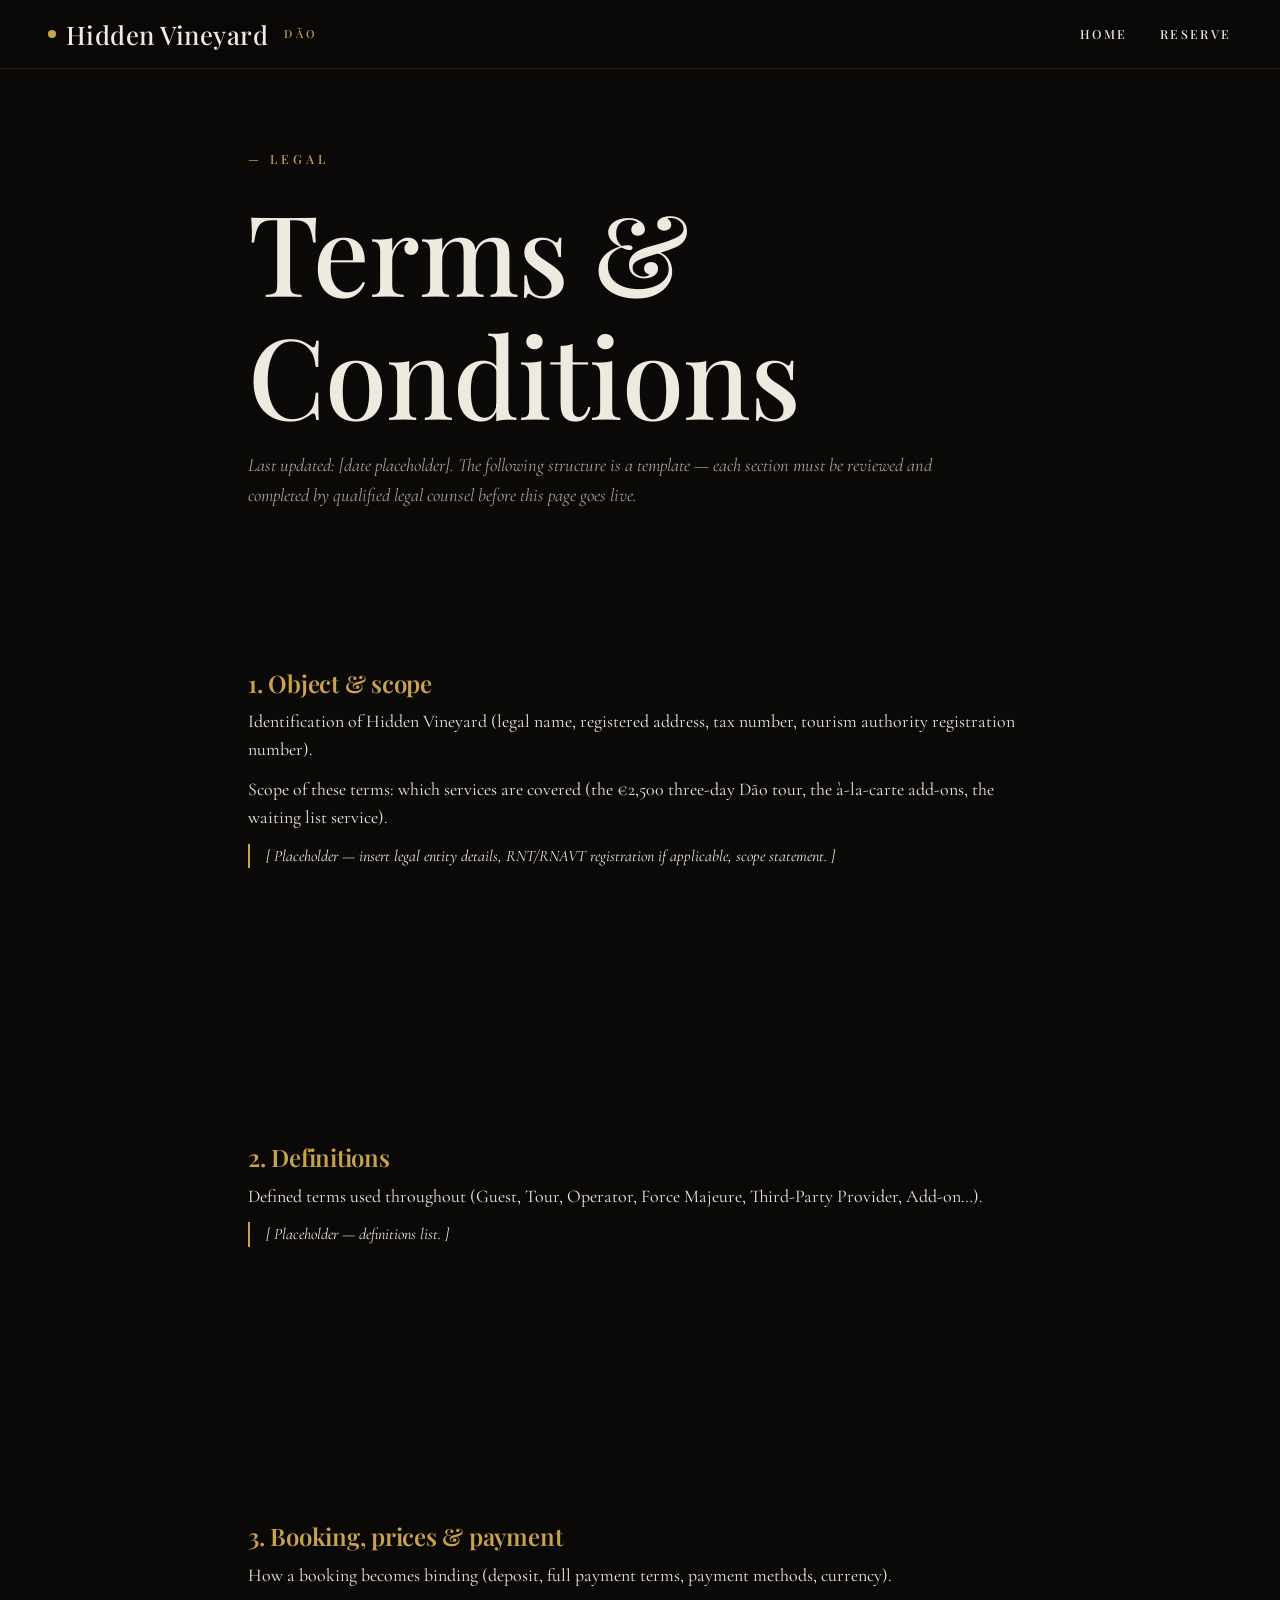
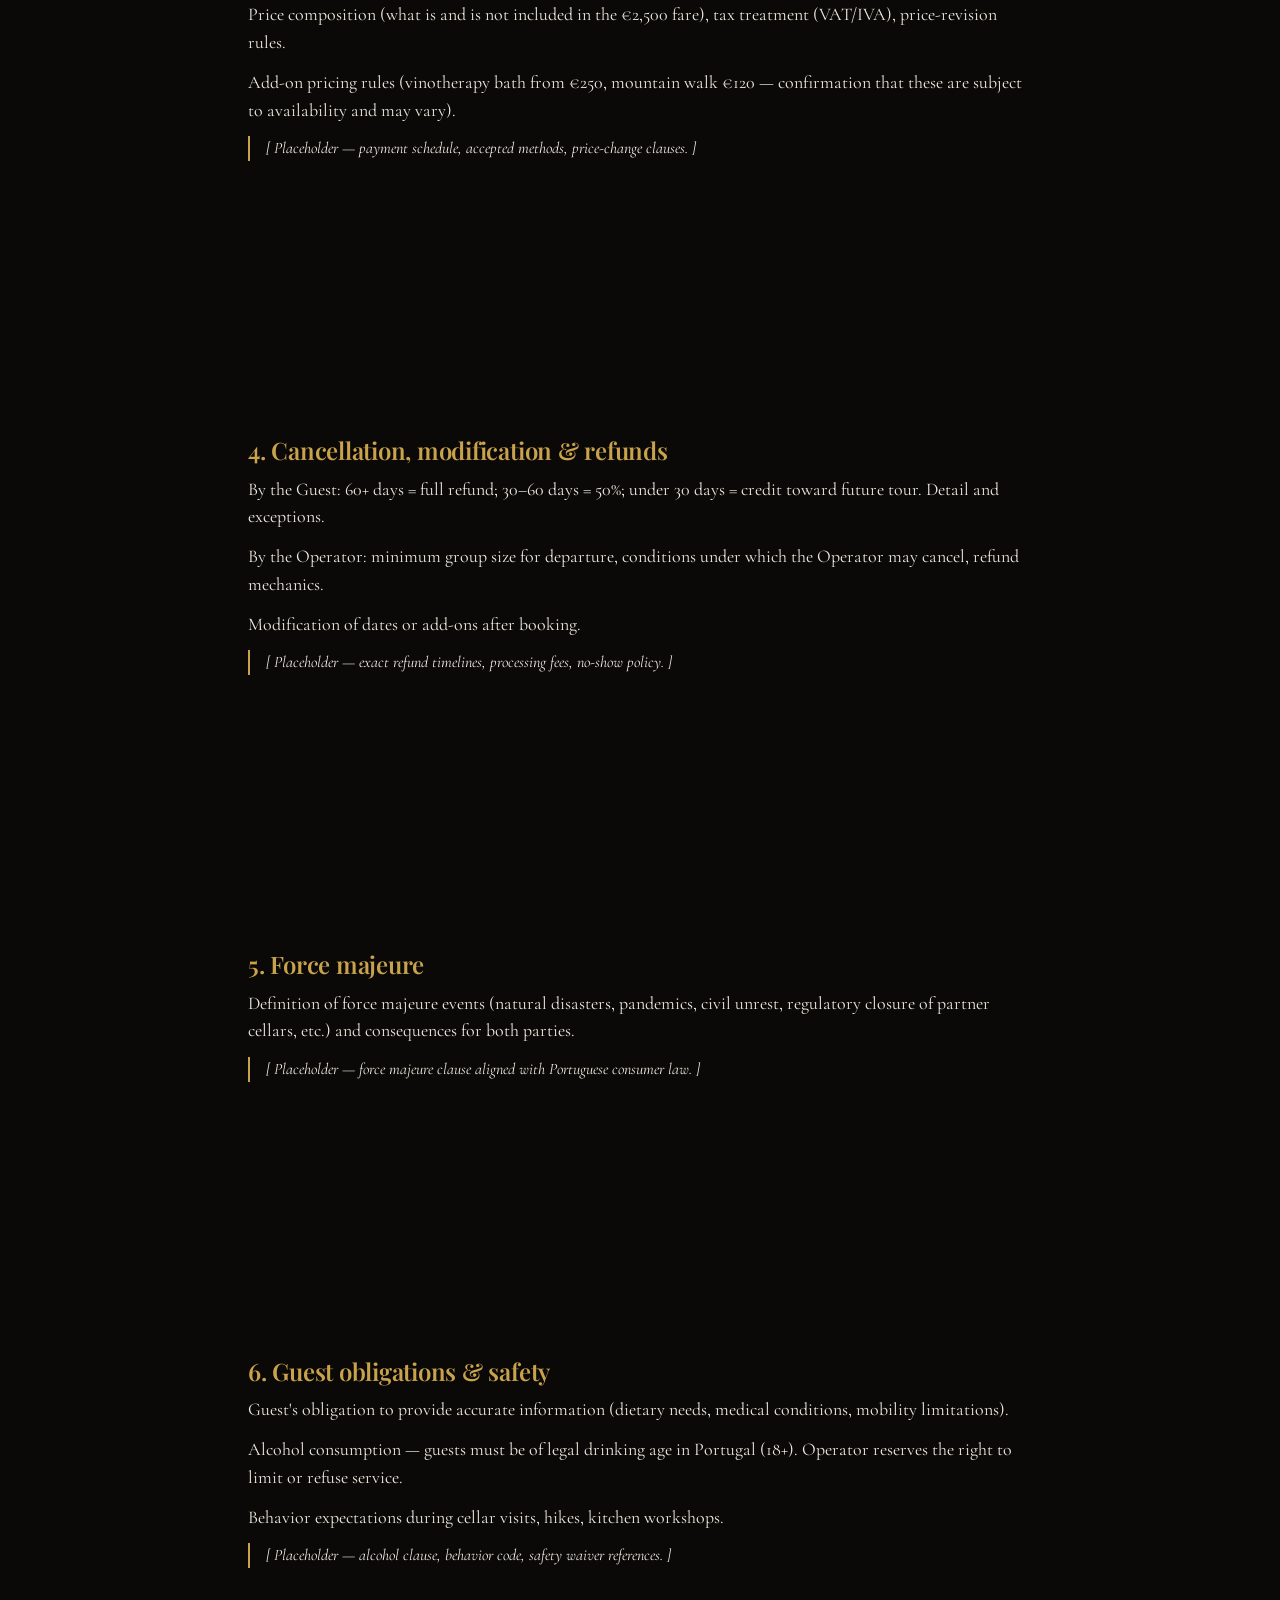
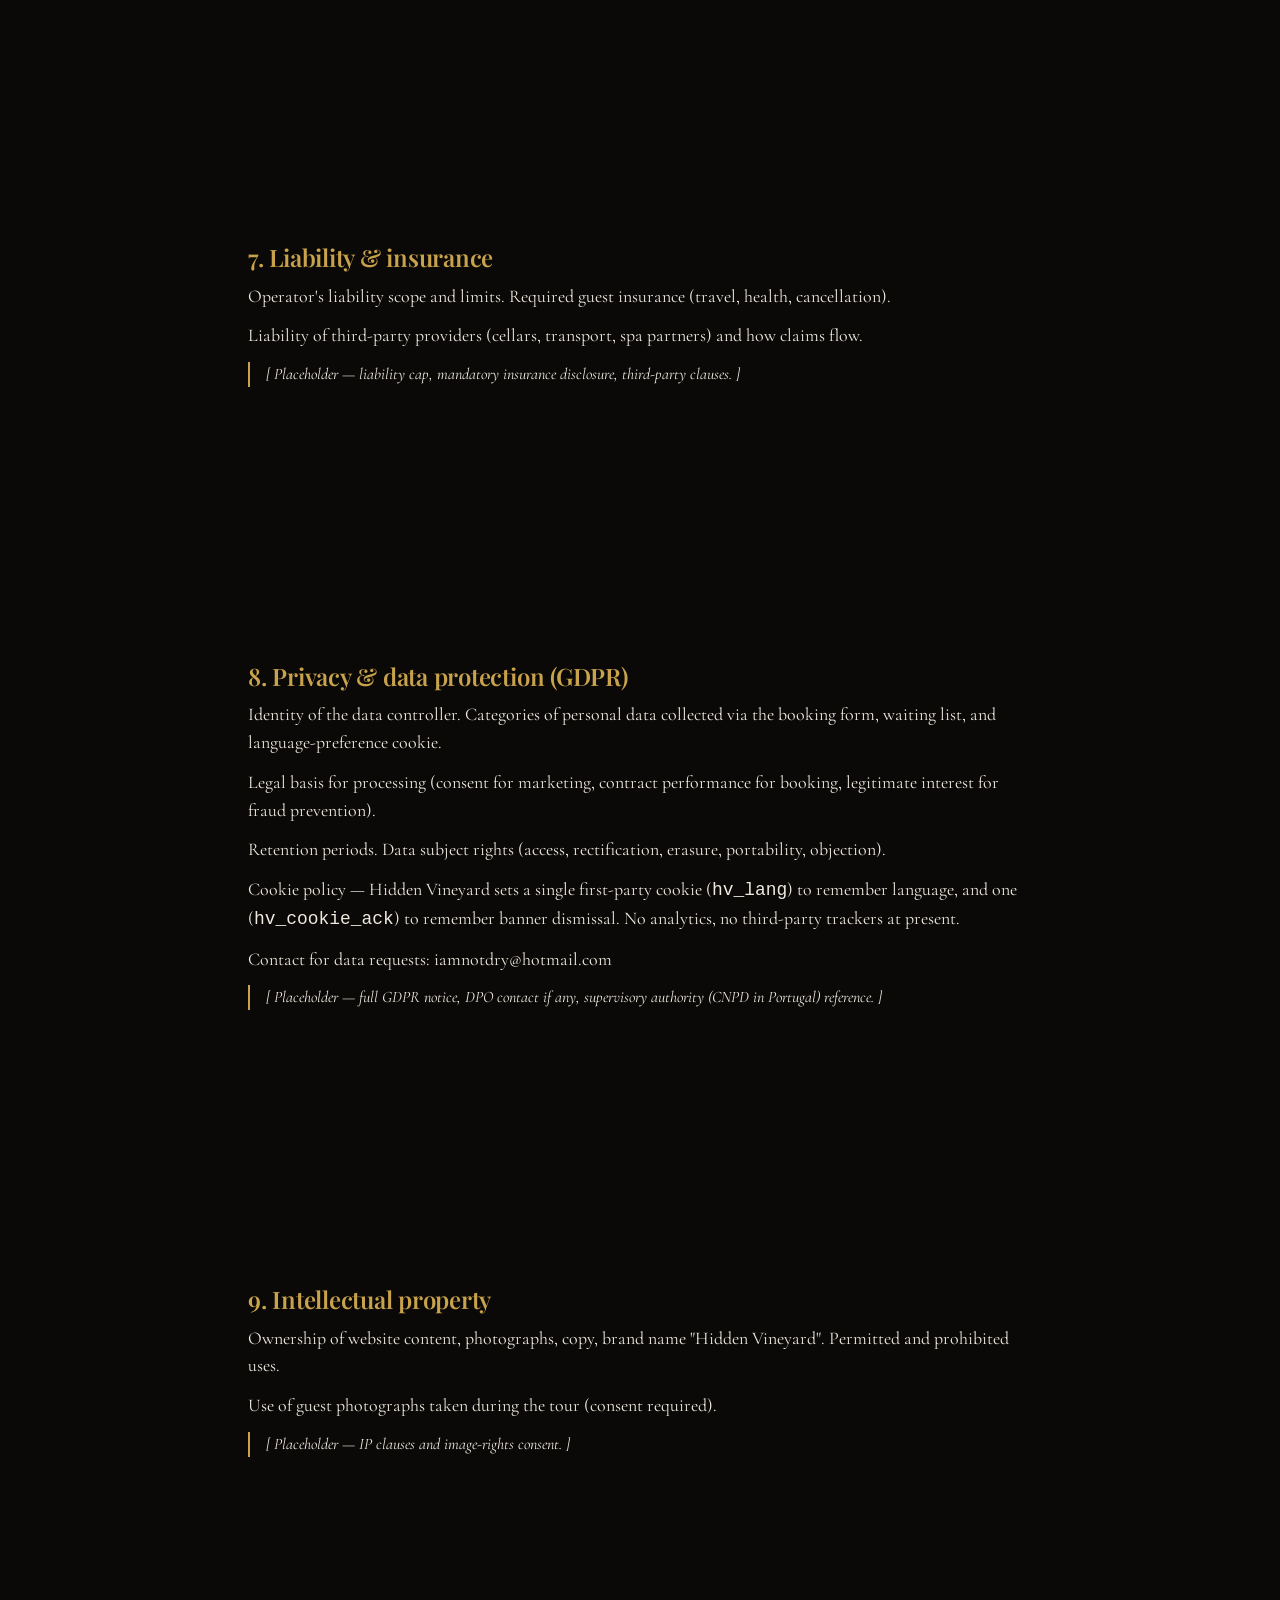
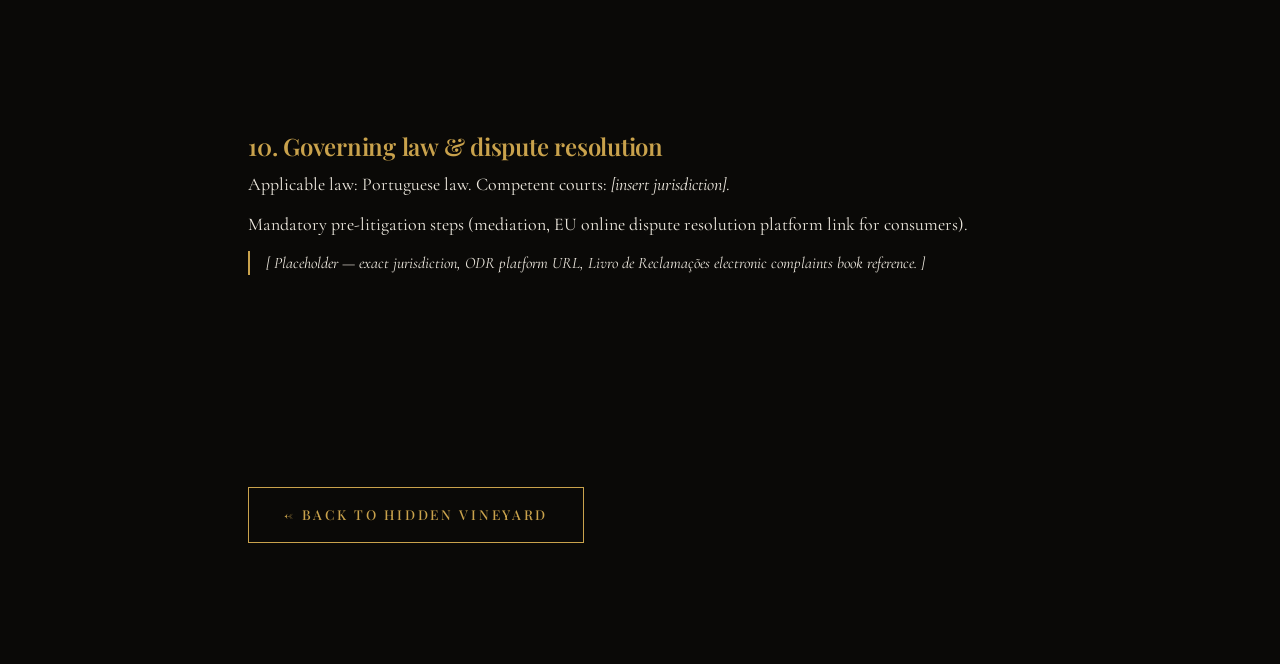
==== tnc.html @ c666b46f "Initial commit" ====
<!DOCTYPE html>
<html lang="en">
<head>
  <meta charset="UTF-8" />
  <meta name="viewport" content="width=device-width, initial-scale=1.0" />
  <meta name="theme-color" content="#0A0907" />
  <title>Terms &amp; Conditions — Hidden Vineyard</title>
  <meta name="description" content="Terms and Conditions for Hidden Vineyard wine tours in the Dão region of Portugal." />
  <meta name="robots" content="noindex, follow" />

  <link rel="icon" type="image/svg+xml" href="data:image/svg+xml,%3Csvg xmlns='http://www.w3.org/2000/svg' viewBox='0 0 64 64'%3E%3Crect width='64' height='64' fill='%230A0907'/%3E%3Ctext x='32' y='44' font-family='Georgia,serif' font-size='38' font-style='italic' fill='%23C9A24C' text-anchor='middle' font-weight='500'%3EH%3C/text%3E%3Ccircle cx='48' cy='20' r='3' fill='%23C9A24C'/%3E%3C/svg%3E" />

  <link rel="preconnect" href="https://fonts.googleapis.com" />
  <link rel="preconnect" href="https://fonts.gstatic.com" crossorigin />
  <link href="https://fonts.googleapis.com/css2?family=Playfair+Display:ital,wght@0,400;0,500;0,600;1,400&family=Cormorant+Garamond:ital,wght@0,300;0,400;0,500;0,600;1,400&display=swap" rel="stylesheet" />

  <link rel="stylesheet" href="./css/style.css" />
</head>

<body>

  <!-- Top bar (simplified for legal page) -->
  <header class="topbar is-scrolled">
    <div class="container topbar__inner">
      <a href="./index.html" class="brand" aria-label="Hidden Vineyard">
        <span class="brand__mark"></span>
        <span>Hidden Vineyard</span>
        <span class="brand__sub">Dão</span>
      </a>
      <nav class="nav" aria-label="Main navigation">
        <ul class="nav__list">
          <li><a href="./index.html" class="nav__link">Home</a></li>
          <li><a href="./index.html#contact" class="nav__link">Reserve</a></li>
        </ul>
      </nav>
    </div>
  </header>

  <main class="tnc">
    <div class="container container--narrow">

      <div class="overline">LEGAL</div>
      <h1 style="margin-top: 1rem;">Terms &amp; Conditions</h1>
      <p class="tnc__intro">
        Last updated: <em>[date placeholder]</em>. The following structure is a template — each section
        must be reviewed and completed by qualified legal counsel before this page goes live.
      </p>

      <!-- 1 -->
      <section class="tnc__section">
        <h2>1. Object &amp; scope</h2>
        <p>Identification of Hidden Vineyard (legal name, registered address, tax number, tourism authority registration number).</p>
        <p>Scope of these terms: which services are covered (the €2,500 three-day Dão tour, the à-la-carte add-ons, the waiting list service).</p>
        <p class="tnc__placeholder">[ Placeholder — insert legal entity details, RNT/RNAVT registration if applicable, scope statement. ]</p>
      </section>

      <!-- 2 -->
      <section class="tnc__section">
        <h2>2. Definitions</h2>
        <p>Defined terms used throughout (Guest, Tour, Operator, Force Majeure, Third-Party Provider, Add-on…).</p>
        <p class="tnc__placeholder">[ Placeholder — definitions list. ]</p>
      </section>

      <!-- 3 -->
      <section class="tnc__section">
        <h2>3. Booking, prices &amp; payment</h2>
        <p>How a booking becomes binding (deposit, full payment terms, payment methods, currency).</p>
        <p>Price composition (what is and is not included in the €2,500 fare), tax treatment (VAT/IVA), price-revision rules.</p>
        <p>Add-on pricing rules (vinotherapy bath from €250, mountain walk €120 — confirmation that these are subject to availability and may vary).</p>
        <p class="tnc__placeholder">[ Placeholder — payment schedule, accepted methods, price-change clauses. ]</p>
      </section>

      <!-- 4 -->
      <section class="tnc__section">
        <h2>4. Cancellation, modification &amp; refunds</h2>
        <p>By the Guest: 60+ days = full refund; 30–60 days = 50%; under 30 days = credit toward future tour. Detail and exceptions.</p>
        <p>By the Operator: minimum group size for departure, conditions under which the Operator may cancel, refund mechanics.</p>
        <p>Modification of dates or add-ons after booking.</p>
        <p class="tnc__placeholder">[ Placeholder — exact refund timelines, processing fees, no-show policy. ]</p>
      </section>

      <!-- 5 -->
      <section class="tnc__section">
        <h2>5. Force majeure</h2>
        <p>Definition of force majeure events (natural disasters, pandemics, civil unrest, regulatory closure of partner cellars, etc.) and consequences for both parties.</p>
        <p class="tnc__placeholder">[ Placeholder — force majeure clause aligned with Portuguese consumer law. ]</p>
      </section>

      <!-- 6 -->
      <section class="tnc__section">
        <h2>6. Guest obligations &amp; safety</h2>
        <p>Guest's obligation to provide accurate information (dietary needs, medical conditions, mobility limitations).</p>
        <p>Alcohol consumption — guests must be of legal drinking age in Portugal (18+). Operator reserves the right to limit or refuse service.</p>
        <p>Behavior expectations during cellar visits, hikes, kitchen workshops.</p>
        <p class="tnc__placeholder">[ Placeholder — alcohol clause, behavior code, safety waiver references. ]</p>
      </section>

      <!-- 7 -->
      <section class="tnc__section">
        <h2>7. Liability &amp; insurance</h2>
        <p>Operator's liability scope and limits. Required guest insurance (travel, health, cancellation).</p>
        <p>Liability of third-party providers (cellars, transport, spa partners) and how claims flow.</p>
        <p class="tnc__placeholder">[ Placeholder — liability cap, mandatory insurance disclosure, third-party clauses. ]</p>
      </section>

      <!-- 8 -->
      <section class="tnc__section" id="privacy">
        <h2>8. Privacy &amp; data protection (GDPR)</h2>
        <p>Identity of the data controller. Categories of personal data collected via the booking form, waiting list, and language-preference cookie.</p>
        <p>Legal basis for processing (consent for marketing, contract performance for booking, legitimate interest for fraud prevention).</p>
        <p>Retention periods. Data subject rights (access, rectification, erasure, portability, objection).</p>
        <p>Cookie policy — Hidden Vineyard sets a single first-party cookie (<code>hv_lang</code>) to remember language, and one (<code>hv_cookie_ack</code>) to remember banner dismissal. No analytics, no third-party trackers at present.</p>
        <p>Contact for data requests: <a href="mailto:iamnotdry@hotmail.com">iamnotdry@hotmail.com</a></p>
        <p class="tnc__placeholder">[ Placeholder — full GDPR notice, DPO contact if any, supervisory authority (CNPD in Portugal) reference. ]</p>
      </section>

      <!-- 9 -->
      <section class="tnc__section">
        <h2>9. Intellectual property</h2>
        <p>Ownership of website content, photographs, copy, brand name "Hidden Vineyard". Permitted and prohibited uses.</p>
        <p>Use of guest photographs taken during the tour (consent required).</p>
        <p class="tnc__placeholder">[ Placeholder — IP clauses and image-rights consent. ]</p>
      </section>

      <!-- 10 -->
      <section class="tnc__section">
        <h2>10. Governing law &amp; dispute resolution</h2>
        <p>Applicable law: Portuguese law. Competent courts: <em>[insert jurisdiction]</em>.</p>
        <p>Mandatory pre-litigation steps (mediation, EU online dispute resolution platform link for consumers).</p>
        <p class="tnc__placeholder">[ Placeholder — exact jurisdiction, ODR platform URL, Livro de Reclamações electronic complaints book reference. ]</p>
      </section>

      <a href="./index.html" class="btn tnc__back">← Back to Hidden Vineyard</a>
    </div>
  </main>

</body>
</html>
---- css/style.css ----
/* =============================================================
   Hidden Vineyard — style.css
   Design: editorial luxury · warm-black + antique gold · double serif
   ============================================================= */

/* ---------- Variables ---------- */
:root {
  /* Color */
  --hv-black:        #0A0907;
  --hv-stone:        #14110D;
  --hv-stone-2:      #1C1814;
  --hv-line:         rgba(201, 162, 76, 0.18);
  --hv-line-strong:  rgba(201, 162, 76, 0.40);
  --hv-gold:         #C9A24C;
  --hv-gold-light:   #E0C281;
  --hv-cream:        #EFEAE0;
  --hv-cream-muted:  #A89F8E;
  --hv-success:      #8FBC8F;
  --hv-error:        #D9776E;

  /* Type */
  --font-display: 'Playfair Display', 'Times New Roman', serif;
  --font-body:    'Cormorant Garamond', Georgia, serif;
  --font-meta:    'Playfair Display', Georgia, serif;

  /* Sizes */
  --container:    1280px;
  --container-narrow: 880px;

  /* Spacing rhythm */
  --space-xs: 0.5rem;
  --space-sm: 1rem;
  --space-md: 2rem;
  --space-lg: 4rem;
  --space-xl: 7rem;

  /* Transition */
  --ease-out: cubic-bezier(0.16, 1, 0.3, 1);
}

/* ---------- Reset ---------- */
*, *::before, *::after { box-sizing: border-box; margin: 0; padding: 0; }
html { scroll-behavior: smooth; -webkit-text-size-adjust: 100%; }
body {
  font-family: var(--font-body);
  font-weight: 400;
  font-size: 1.125rem;
  line-height: 1.6;
  color: var(--hv-cream);
  background: var(--hv-black);
  overflow-x: hidden;
  -webkit-font-smoothing: antialiased;
  -moz-osx-font-smoothing: grayscale;
}

img, video { display: block; max-width: 100%; height: auto; }
button, input, select, textarea { font: inherit; color: inherit; }
button { cursor: pointer; background: none; border: none; }
a { color: inherit; text-decoration: none; }
ul, ol { list-style: none; }

/* ---------- Atmospheric overlay (grain) ---------- */
body::before {
  content: "";
  position: fixed;
  inset: 0;
  pointer-events: none;
  z-index: 1;
  opacity: 0.04;
  mix-blend-mode: overlay;
  background-image: url("data:image/svg+xml;utf8,<svg xmlns='http://www.w3.org/2000/svg' width='200' height='200'><filter id='n'><feTurbulence type='fractalNoise' baseFrequency='0.85' numOctaves='2' stitchTiles='stitch'/></filter><rect width='100%' height='100%' filter='url(%23n)' opacity='0.6'/></svg>");
}

/* ---------- Typography utilities ---------- */
h1, h2, h3, h4, h5 {
  font-family: var(--font-display);
  font-weight: 600;
  line-height: 1.1;
  letter-spacing: -0.01em;
  color: var(--hv-cream);
}
h1 { font-size: clamp(3rem, 9vw, 7rem); font-weight: 500; }
h2 { font-size: clamp(2rem, 5vw, 3.5rem); }
h3 { font-size: clamp(1.5rem, 3vw, 2rem); }
h4 { font-size: 1.5rem; font-weight: 600; }
p  { font-size: clamp(1.05rem, 1.4vw, 1.2rem); }

.lead {
  font-size: clamp(1.2rem, 1.8vw, 1.45rem);
  line-height: 1.55;
  font-weight: 300;
  font-style: italic;
  color: var(--hv-cream-muted);
}

.overline {
  font-family: var(--font-meta);
  font-size: 0.78rem;
  font-weight: 500;
  letter-spacing: 0.32em;
  text-transform: uppercase;
  color: var(--hv-gold);
  display: inline-block;
}
.overline::before {
  content: "—";
  margin-right: 0.6em;
  color: var(--hv-gold);
}

em, .italic { font-style: italic; }

/* ---------- Container ---------- */
.container {
  max-width: var(--container);
  margin: 0 auto;
  padding: 0 clamp(1.25rem, 4vw, 3rem);
  position: relative;
}
.container--narrow { max-width: var(--container-narrow); }

section { padding: var(--space-xl) 0; position: relative; }

/* ---------- Buttons ---------- */
.btn {
  display: inline-flex;
  align-items: center;
  gap: 0.6rem;
  font-family: var(--font-meta);
  font-size: 0.85rem;
  font-weight: 500;
  letter-spacing: 0.2em;
  text-transform: uppercase;
  padding: 1rem 2.2rem;
  border: 1px solid var(--hv-gold);
  color: var(--hv-gold);
  background: transparent;
  transition: all 0.4s var(--ease-out);
  position: relative;
  overflow: hidden;
}
.btn::before {
  content: "";
  position: absolute;
  inset: 0;
  background: var(--hv-gold);
  transform: translateY(101%);
  transition: transform 0.4s var(--ease-out);
  z-index: -1;
}
.btn:hover { color: var(--hv-black); }
.btn:hover::before { transform: translateY(0); }
.btn--primary { background: var(--hv-gold); color: var(--hv-black); }
.btn--primary:hover { color: var(--hv-cream); }
.btn--primary::before { background: var(--hv-black); }
.btn--small { padding: 0.7rem 1.4rem; font-size: 0.72rem; }

/* ---------- Cookie banner ---------- */
.cookie {
  position: fixed;
  bottom: 1.25rem;
  left: 1.25rem;
  right: 1.25rem;
  max-width: 540px;
  background: var(--hv-stone);
  border: 1px solid var(--hv-line-strong);
  padding: 1.25rem 1.5rem;
  z-index: 1000;
  font-size: 0.95rem;
  display: flex;
  flex-direction: column;
  gap: 1rem;
  transform: translateY(150%);
  transition: transform 0.6s var(--ease-out);
  box-shadow: 0 20px 60px rgba(0,0,0,0.5);
}
.cookie.is-visible { transform: translateY(0); }
.cookie p { font-size: 0.95rem; line-height: 1.5; color: var(--hv-cream-muted); }
.cookie a { color: var(--hv-gold); border-bottom: 1px solid currentColor; }
.cookie__row { display: flex; gap: 1rem; align-items: center; }

/* ---------- Top bar ---------- */
.topbar {
  position: fixed;
  top: 0;
  left: 0;
  right: 0;
  z-index: 100;
  padding: 1.25rem 0;
  background: linear-gradient(180deg, rgba(10,9,7,0.92) 0%, rgba(10,9,7,0.65) 60%, rgba(10,9,7,0) 100%);
  backdrop-filter: blur(8px);
  -webkit-backdrop-filter: blur(8px);
  transition: background 0.3s var(--ease-out), padding 0.3s var(--ease-out);
}
.topbar.is-scrolled {
  background: rgba(10,9,7,0.96);
  padding: 0.85rem 0;
  border-bottom: 1px solid var(--hv-line);
}
.topbar__inner {
  display: flex;
  align-items: center;
  justify-content: space-between;
  gap: 2rem;
}
.brand {
  font-family: var(--font-display);
  font-size: 1.6rem;
  font-weight: 500;
  color: var(--hv-cream);
  letter-spacing: 0.02em;
  display: flex;
  align-items: center;
  gap: 0.6rem;
}
.brand__mark {
  width: 8px; height: 8px;
  background: var(--hv-gold);
  border-radius: 50%;
}
.brand__sub {
  font-family: var(--font-meta);
  font-size: 0.7rem;
  letter-spacing: 0.3em;
  color: var(--hv-gold);
  text-transform: uppercase;
  margin-left: 0.4rem;
  font-weight: 500;
}

.nav {
  display: flex;
  align-items: center;
  gap: 2rem;
}
.nav__list {
  display: flex;
  gap: 2rem;
  align-items: center;
}
.nav__link {
  font-family: var(--font-meta);
  font-size: 0.78rem;
  letter-spacing: 0.2em;
  text-transform: uppercase;
  color: var(--hv-cream);
  position: relative;
  padding: 0.4rem 0;
  font-weight: 500;
}
.nav__link::after {
  content: "";
  position: absolute;
  left: 0; bottom: 0;
  height: 1px;
  width: 0;
  background: var(--hv-gold);
  transition: width 0.4s var(--ease-out);
}
.nav__link:hover { color: var(--hv-gold); }
.nav__link:hover::after { width: 100%; }

.lang-switcher {
  display: flex;
  gap: 0.5rem;
  align-items: center;
  padding-left: 1.5rem;
  border-left: 1px solid var(--hv-line);
}
.lang-btn {
  font-family: var(--font-meta);
  font-size: 0.72rem;
  letter-spacing: 0.2em;
  text-transform: uppercase;
  color: var(--hv-cream-muted);
  padding: 0.3rem 0.5rem;
  font-weight: 500;
}
.lang-btn.is-active { color: var(--hv-gold); }
.lang-btn:hover { color: var(--hv-cream); }

/* Mobile nav toggle */
.nav-toggle {
  display: none;
  width: 36px; height: 36px;
  position: relative;
  z-index: 200;
}
.nav-toggle span {
  display: block;
  width: 22px;
  height: 1px;
  background: var(--hv-cream);
  margin: 5px auto;
  transition: transform 0.3s var(--ease-out), opacity 0.2s var(--ease-out);
}
.nav-toggle.is-open span:nth-child(1) { transform: translateY(6px) rotate(45deg); }
.nav-toggle.is-open span:nth-child(2) { opacity: 0; }
.nav-toggle.is-open span:nth-child(3) { transform: translateY(-6px) rotate(-45deg); }

/* ---------- Hero (parallax) ---------- */
.hero {
  position: relative;
  min-height: 100vh;
  display: flex;
  align-items: center;
  padding: 0;
  overflow: hidden;
}
.hero__bg {
  position: absolute;
  inset: 0;
  background-image:
    linear-gradient(180deg, rgba(10,9,7,0.55) 0%, rgba(10,9,7,0.4) 50%, rgba(10,9,7,0.92) 100%),
    url('https://images.unsplash.com/photo-1506377247377-2a5b3b417ebb?w=1800&q=80&auto=format&fit=crop');
  background-size: cover;
  background-position: center 30%;
  background-attachment: fixed;
  transform: scale(1.05);
  z-index: 0;
}
@media (max-width: 900px) {
  .hero__bg { background-attachment: scroll; }
}
.hero__inner {
  position: relative;
  z-index: 2;
  display: grid;
  grid-template-columns: 1fr;
  gap: 3rem;
  width: 100%;
  padding-top: 7rem;
  padding-bottom: 4rem;
}
.hero__overline { margin-bottom: 1.5rem; }
.hero__title {
  font-family: var(--font-display);
  font-size: clamp(3.5rem, 11vw, 9.5rem);
  font-weight: 400;
  line-height: 0.95;
  color: var(--hv-cream);
  letter-spacing: -0.02em;
  margin-bottom: 2rem;
}
.hero__title span {
  display: block;
  font-style: italic;
  font-weight: 400;
  color: var(--hv-gold-light);
  margin-left: clamp(2rem, 8vw, 6rem);
}
.hero__subtitle {
  max-width: 540px;
  font-size: clamp(1.15rem, 1.6vw, 1.35rem);
  line-height: 1.55;
  color: var(--hv-cream);
  font-weight: 300;
  font-style: italic;
  margin-bottom: 3rem;
}
.hero__meta {
  display: flex;
  align-items: baseline;
  gap: 2rem;
  margin-bottom: 2.5rem;
  flex-wrap: wrap;
}
.hero__price-block {
  display: flex;
  align-items: baseline;
  gap: 0.6rem;
}
.hero__price-label {
  font-family: var(--font-meta);
  font-size: 0.75rem;
  letter-spacing: 0.3em;
  text-transform: uppercase;
  color: var(--hv-gold);
}
.hero__price {
  font-family: var(--font-display);
  font-size: clamp(2rem, 4vw, 2.8rem);
  color: var(--hv-cream);
  font-weight: 500;
}
.hero__price-unit {
  font-family: var(--font-body);
  font-size: 1.1rem;
  font-style: italic;
  color: var(--hv-cream-muted);
}
.hero__group {
  font-family: var(--font-meta);
  font-size: 0.78rem;
  letter-spacing: 0.22em;
  text-transform: uppercase;
  color: var(--hv-cream-muted);
  padding-left: 2rem;
  border-left: 1px solid var(--hv-line-strong);
}
.hero__cta-row {
  display: flex;
  align-items: center;
  gap: 2rem;
  flex-wrap: wrap;
}
.hero__scroll {
  font-family: var(--font-meta);
  font-size: 0.7rem;
  letter-spacing: 0.3em;
  text-transform: uppercase;
  color: var(--hv-cream-muted);
  display: flex;
  align-items: center;
  gap: 0.7rem;
}
.hero__scroll::after {
  content: "";
  width: 36px;
  height: 1px;
  background: var(--hv-cream-muted);
}

/* ---------- Section header ---------- */
.section-head {
  margin-bottom: clamp(3rem, 6vw, 5rem);
  max-width: 760px;
}
.section-head .overline { margin-bottom: 1.25rem; }
.section-head h2 { margin-bottom: 1.25rem; }
.section-head p {
  color: var(--hv-cream-muted);
  font-size: 1.2rem;
  line-height: 1.55;
  font-style: italic;
  font-weight: 300;
  max-width: 600px;
}

/* ---------- Carousel (Swiper) ---------- */
.carousel-section { background: var(--hv-stone); padding-bottom: var(--space-xl); }
.swiper {
  width: 100%;
  padding-bottom: 4rem;
}
.swiper-slide {
  position: relative;
  width: 580px;
  max-width: 80vw;
  aspect-ratio: 4/3;
  overflow: hidden;
  background: var(--hv-stone-2);
  border: 1px solid var(--hv-line);
}
.swiper-slide img {
  width: 100%; height: 100%;
  object-fit: cover;
  transition: transform 1.2s var(--ease-out);
}
.swiper-slide:hover img { transform: scale(1.04); }
.swiper-slide__caption {
  position: absolute;
  left: 0; right: 0; bottom: 0;
  padding: 2rem 1.75rem 1.5rem;
  background: linear-gradient(0deg, rgba(10,9,7,0.92), transparent 100%);
  font-family: var(--font-display);
  font-style: italic;
  font-size: 1.1rem;
  color: var(--hv-cream);
  line-height: 1.3;
}
.swiper-slide__caption::before {
  content: "";
  display: block;
  width: 30px; height: 1px;
  background: var(--hv-gold);
  margin-bottom: 0.7rem;
}
.swiper-pagination-bullet {
  background: var(--hv-cream-muted);
  opacity: 0.4;
}
.swiper-pagination-bullet-active {
  background: var(--hv-gold);
  opacity: 1;
}

/* ---------- About section ---------- */
.about {
  position: relative;
  padding: var(--space-xl) 0;
}
.about__grid {
  display: grid;
  grid-template-columns: 1fr;
  gap: 4rem;
  align-items: start;
}
@media (min-width: 900px) {
  .about__grid { grid-template-columns: 1fr 1.4fr; gap: 6rem; }
}
.about__title { margin-bottom: 2rem; }
.about__text p {
  font-size: clamp(1.15rem, 1.5vw, 1.35rem);
  line-height: 1.65;
  color: var(--hv-cream);
  margin-bottom: 1.5rem;
  font-weight: 400;
}
.about__signature {
  font-family: var(--font-display);
  font-style: italic;
  color: var(--hv-gold);
  margin-top: 2rem;
  font-size: 1.1rem;
}
.about__rule {
  display: block;
  width: 60px;
  height: 1px;
  background: var(--hv-gold);
  margin-top: 1.5rem;
}

/* ---------- Included grid ---------- */
.included {
  background: var(--hv-stone);
}
.included__grid {
  display: grid;
  grid-template-columns: 1fr;
  gap: 2px;
  background: var(--hv-line);
  border: 1px solid var(--hv-line);
}
@media (min-width: 700px)  { .included__grid { grid-template-columns: 1fr 1fr; } }
@media (min-width: 1100px) { .included__grid { grid-template-columns: repeat(4, 1fr); } }
.included__card {
  background: var(--hv-stone);
  padding: 2.75rem 2rem;
  display: flex;
  flex-direction: column;
  gap: 1rem;
  position: relative;
  transition: background 0.4s var(--ease-out);
}
.included__card:hover { background: var(--hv-stone-2); }
.included__num {
  font-family: var(--font-display);
  font-style: italic;
  font-size: 2.5rem;
  color: var(--hv-gold);
  line-height: 1;
  margin-bottom: 1rem;
  font-weight: 400;
}
.included__card h4 {
  font-size: 1.4rem;
  color: var(--hv-cream);
  font-weight: 500;
}
.included__card p {
  color: var(--hv-cream-muted);
  font-size: 1.05rem;
  line-height: 1.6;
}

/* ---------- Options ---------- */
.options__grid {
  display: grid;
  grid-template-columns: 1fr;
  gap: 2rem;
}
@media (min-width: 800px) { .options__grid { grid-template-columns: 1fr 1fr; } }

.option-card {
  position: relative;
  padding: 3rem 2.5rem;
  border: 1px solid var(--hv-line);
  background: var(--hv-stone);
  display: flex;
  flex-direction: column;
  gap: 1rem;
  overflow: hidden;
  transition: border-color 0.4s var(--ease-out), transform 0.6s var(--ease-out);
}
.option-card:hover {
  border-color: var(--hv-gold);
  transform: translateY(-6px);
}
.option-card::before {
  content: "";
  position: absolute;
  top: 0; left: 0;
  width: 60px; height: 1px;
  background: var(--hv-gold);
}
.option-card h4 {
  font-size: 1.7rem;
  color: var(--hv-cream);
  font-weight: 500;
}
.option-card p {
  color: var(--hv-cream-muted);
  font-size: 1.05rem;
  line-height: 1.6;
  flex: 1;
}
.option-card__price {
  font-family: var(--font-display);
  font-style: italic;
  color: var(--hv-gold);
  font-size: 1.25rem;
  padding-top: 1.5rem;
  margin-top: auto;
  border-top: 1px solid var(--hv-line);
}

/* ---------- Booking layout (form + sticky dates) ---------- */
.booking { background: var(--hv-stone); }
.booking__grid {
  display: grid;
  grid-template-columns: 1fr;
  gap: 4rem;
}
@media (min-width: 1000px) {
  .booking__grid {
    grid-template-columns: 1.5fr 1fr;
    gap: 5rem;
    align-items: start;
  }
}

/* Sticky dates panel */
.dates {
  background: var(--hv-stone-2);
  border: 1px solid var(--hv-line);
  padding: 2.5rem 2rem;
  position: relative;
}
@media (min-width: 1000px) {
  .dates { position: sticky; top: 100px; }
}
.dates__title {
  font-size: 1.6rem;
  margin-bottom: 0.5rem;
}
.dates__subtitle {
  font-size: 0.95rem;
  color: var(--hv-cream-muted);
  font-style: italic;
  margin-bottom: 1.75rem;
  line-height: 1.5;
}
.dates__list { display: flex; flex-direction: column; }
.date-item {
  display: flex;
  align-items: center;
  justify-content: space-between;
  gap: 1rem;
  padding: 1.25rem 0;
  border-top: 1px solid var(--hv-line);
}
.date-item:last-child { border-bottom: 1px solid var(--hv-line); }
.date-item__when {
  font-family: var(--font-display);
  font-size: 1.15rem;
  color: var(--hv-cream);
  line-height: 1.2;
  font-weight: 500;
}
.date-item__seats {
  display: block;
  font-family: var(--font-meta);
  font-size: 0.7rem;
  letter-spacing: 0.2em;
  text-transform: uppercase;
  color: var(--hv-gold);
  margin-top: 0.3rem;
  font-weight: 500;
  font-style: normal;
}
.date-item__seats--full { color: var(--hv-cream-muted); text-decoration: line-through; }
.date-item .btn { white-space: nowrap; }
.dates__disclaimer {
  margin-top: 1.5rem;
  font-size: 0.78rem;
  color: var(--hv-cream-muted);
  font-style: italic;
  letter-spacing: 0.05em;
}

/* ---------- Form ---------- */
.form {
  display: flex;
  flex-direction: column;
  gap: 1.5rem;
}
.form__row {
  display: grid;
  grid-template-columns: 1fr;
  gap: 1.5rem;
}
@media (min-width: 600px) { .form__row { grid-template-columns: 1fr 1fr; } }

.field { display: flex; flex-direction: column; gap: 0.5rem; }
.field label {
  font-family: var(--font-meta);
  font-size: 0.72rem;
  letter-spacing: 0.22em;
  text-transform: uppercase;
  color: var(--hv-gold);
  font-weight: 500;
}
.field input,
.field select,
.field textarea {
  background: transparent;
  border: none;
  border-bottom: 1px solid var(--hv-line-strong);
  padding: 0.85rem 0;
  font-family: var(--font-body);
  font-size: 1.1rem;
  color: var(--hv-cream);
  transition: border-color 0.3s var(--ease-out);
}
.field input::placeholder,
.field textarea::placeholder { color: var(--hv-cream-muted); font-style: italic; }
.field input:focus,
.field select:focus,
.field textarea:focus {
  outline: none;
  border-bottom-color: var(--hv-gold);
}
.field textarea { min-height: 140px; resize: vertical; }
.field select {
  appearance: none;
  -webkit-appearance: none;
  background-image: url("data:image/svg+xml;utf8,<svg xmlns='http://www.w3.org/2000/svg' width='12' height='8' viewBox='0 0 12 8' fill='none'><path d='M1 1.5L6 6.5L11 1.5' stroke='%23C9A24C' stroke-width='1'/></svg>");
  background-repeat: no-repeat;
  background-position: right 0.5rem center;
  padding-right: 2rem;
  cursor: pointer;
}
.field select option { background: var(--hv-stone-2); color: var(--hv-cream); }

.field--checkbox {
  flex-direction: row;
  align-items: center;
  gap: 0.75rem;
  cursor: pointer;
}
.field--checkbox input[type="checkbox"] {
  width: 18px; height: 18px;
  appearance: none;
  -webkit-appearance: none;
  border: 1px solid var(--hv-line-strong);
  background: transparent;
  flex-shrink: 0;
  cursor: pointer;
  position: relative;
  transition: border-color 0.3s var(--ease-out);
}
.field--checkbox input[type="checkbox"]:checked {
  border-color: var(--hv-gold);
  background: var(--hv-gold);
}
.field--checkbox input[type="checkbox"]:checked::after {
  content: "";
  position: absolute;
  left: 5px; top: 1px;
  width: 5px; height: 10px;
  border: solid var(--hv-black);
  border-width: 0 2px 2px 0;
  transform: rotate(45deg);
}
.field--checkbox label {
  font-family: var(--font-body);
  font-size: 0.95rem;
  letter-spacing: 0;
  text-transform: none;
  color: var(--hv-cream-muted);
  font-style: italic;
  font-weight: 400;
  cursor: pointer;
  margin: 0;
}

.form__submit {
  display: flex;
  align-items: center;
  gap: 1.5rem;
  margin-top: 1rem;
  flex-wrap: wrap;
}
.form__status {
  font-family: var(--font-display);
  font-style: italic;
  font-size: 1rem;
  color: var(--hv-cream-muted);
  min-height: 1.5rem;
}
.form__status.is-ok { color: var(--hv-success); }
.form__status.is-err { color: var(--hv-error); }

/* ---------- Testimonials ---------- */
.testimonials {
  background: var(--hv-black);
}
.testimonials__disclaimer {
  display: inline-block;
  margin-bottom: 2.5rem;
  padding: 0.7rem 1.2rem;
  background: rgba(217, 119, 110, 0.07);
  border: 1px solid rgba(217, 119, 110, 0.3);
  font-family: var(--font-body);
  font-style: italic;
  font-size: 0.95rem;
  color: var(--hv-error);
  line-height: 1.4;
  max-width: 700px;
}
.testimonials__grid {
  display: grid;
  grid-template-columns: 1fr;
  gap: 2.5rem;
}
@media (min-width: 800px) {
  .testimonials__grid { grid-template-columns: repeat(3, 1fr); gap: 2rem; }
}
.testimonial {
  padding: 2.5rem 2rem;
  background: var(--hv-stone);
  border: 1px solid var(--hv-line);
  position: relative;
  display: flex;
  flex-direction: column;
  gap: 1.25rem;
}
.testimonial::before {
  content: "“";
  position: absolute;
  top: -1rem; left: 1.5rem;
  font-family: var(--font-display);
  font-size: 5rem;
  color: var(--hv-gold);
  line-height: 1;
  font-weight: 600;
}
.testimonial__text {
  font-family: var(--font-display);
  font-style: italic;
  font-weight: 400;
  font-size: 1.2rem;
  line-height: 1.45;
  color: var(--hv-cream);
  flex: 1;
  padding-top: 1rem;
}
.testimonial__author {
  font-family: var(--font-meta);
  font-size: 0.85rem;
  font-weight: 600;
  letter-spacing: 0.05em;
  color: var(--hv-cream);
  font-style: normal;
}
.testimonial__role {
  font-family: var(--font-meta);
  font-size: 0.7rem;
  letter-spacing: 0.25em;
  text-transform: uppercase;
  color: var(--hv-gold);
  margin-top: 0.3rem;
  font-weight: 500;
}

/* ---------- FAQ ---------- */
.faq__list {
  border-top: 1px solid var(--hv-line);
}
.faq-item {
  border-bottom: 1px solid var(--hv-line);
}
.faq-item__btn {
  width: 100%;
  display: flex;
  align-items: center;
  justify-content: space-between;
  text-align: left;
  padding: 2rem 0;
  gap: 2rem;
  transition: color 0.3s var(--ease-out);
}
.faq-item__q {
  font-family: var(--font-display);
  font-size: clamp(1.2rem, 2vw, 1.6rem);
  color: var(--hv-cream);
  font-weight: 500;
  line-height: 1.3;
}
.faq-item__btn:hover .faq-item__q { color: var(--hv-gold); }
.faq-item__icon {
  width: 32px; height: 32px;
  border: 1px solid var(--hv-line-strong);
  border-radius: 50%;
  flex-shrink: 0;
  position: relative;
  transition: border-color 0.3s var(--ease-out), transform 0.4s var(--ease-out);
}
.faq-item__icon::before,
.faq-item__icon::after {
  content: "";
  position: absolute;
  background: var(--hv-gold);
  top: 50%; left: 50%;
  transform: translate(-50%, -50%);
}
.faq-item__icon::before { width: 12px; height: 1px; }
.faq-item__icon::after { width: 1px; height: 12px; transition: transform 0.4s var(--ease-out); }
.faq-item.is-open .faq-item__icon { border-color: var(--hv-gold); }
.faq-item.is-open .faq-item__icon::after { transform: translate(-50%, -50%) scaleY(0); }
.faq-item__answer {
  max-height: 0;
  overflow: hidden;
  transition: max-height 0.5s var(--ease-out);
}
.faq-item__answer-inner {
  padding-bottom: 2rem;
  color: var(--hv-cream-muted);
  font-size: 1.1rem;
  line-height: 1.6;
  max-width: 720px;
  font-style: italic;
}
.faq-item.is-open .faq-item__answer { max-height: 400px; }

/* ---------- Footer ---------- */
.footer {
  background: var(--hv-stone);
  border-top: 1px solid var(--hv-line);
  padding: var(--space-lg) 0 var(--space-md);
  position: relative;
}
.footer__grid {
  display: grid;
  grid-template-columns: 1fr;
  gap: 3rem;
}
@media (min-width: 800px) {
  .footer__grid { grid-template-columns: 1.5fr 1fr 1fr 1fr; gap: 3rem; }
}
.footer__brand h4 {
  font-family: var(--font-display);
  font-size: 1.6rem;
  font-weight: 500;
  margin-bottom: 0.5rem;
}
.footer__brand p {
  font-style: italic;
  font-size: 1rem;
  color: var(--hv-cream-muted);
  max-width: 320px;
  line-height: 1.5;
}
.footer__col-title {
  font-family: var(--font-meta);
  font-size: 0.75rem;
  letter-spacing: 0.25em;
  text-transform: uppercase;
  color: var(--hv-gold);
  margin-bottom: 1.25rem;
  font-weight: 500;
}
.footer__list { display: flex; flex-direction: column; gap: 0.6rem; }
.footer__list a {
  color: var(--hv-cream);
  font-size: 1rem;
  border-bottom: 1px solid transparent;
  transition: border-color 0.3s var(--ease-out), color 0.3s var(--ease-out);
  padding-bottom: 1px;
}
.footer__list a:hover { color: var(--hv-gold); border-bottom-color: var(--hv-gold); }

.waitlist {
  display: flex;
  flex-direction: column;
  gap: 0.75rem;
  margin-top: 1rem;
}
.waitlist input,
.waitlist textarea {
  background: transparent;
  border: 1px solid var(--hv-line);
  padding: 0.7rem 0.9rem;
  font-family: var(--font-body);
  font-size: 0.95rem;
  color: var(--hv-cream);
  transition: border-color 0.3s var(--ease-out);
}
.waitlist input::placeholder,
.waitlist textarea::placeholder { color: var(--hv-cream-muted); font-style: italic; }
.waitlist input:focus,
.waitlist textarea:focus { outline: none; border-color: var(--hv-gold); }
.waitlist textarea { min-height: 70px; resize: vertical; }
.waitlist__status {
  font-family: var(--font-display);
  font-style: italic;
  font-size: 0.9rem;
  color: var(--hv-cream-muted);
  min-height: 1.2rem;
}

.footer__bottom {
  margin-top: 4rem;
  padding-top: 2rem;
  border-top: 1px solid var(--hv-line);
  display: flex;
  justify-content: space-between;
  flex-wrap: wrap;
  gap: 1rem;
  font-size: 0.85rem;
  color: var(--hv-cream-muted);
}
.footer__disclaimer {
  font-style: italic;
  font-size: 0.8rem;
  color: var(--hv-cream-muted);
  opacity: 0.8;
}

/* ---------- Reveal animations (IntersectionObserver) ---------- */
.reveal {
  opacity: 0;
  transform: translateY(40px);
  transition: opacity 1s var(--ease-out), transform 1s var(--ease-out);
}
.reveal.is-in { opacity: 1; transform: translateY(0); }
.reveal--left  { transform: translateX(-40px); }
.reveal--right { transform: translateX(40px); }
.reveal--left.is-in,
.reveal--right.is-in { transform: translateX(0); }

.reveal[data-delay="1"]  { transition-delay: 0.08s; }
.reveal[data-delay="2"]  { transition-delay: 0.16s; }
.reveal[data-delay="3"]  { transition-delay: 0.24s; }
.reveal[data-delay="4"]  { transition-delay: 0.32s; }

/* Parallax on cards */
.parallax-card { will-change: transform; transition: transform 0.1s linear; }

/* ---------- Reduced motion ---------- */
@media (prefers-reduced-motion: reduce) {
  * { animation-duration: 0.01ms !important; transition-duration: 0.01ms !important; }
  .hero__bg { background-attachment: scroll; }
  .reveal { opacity: 1; transform: none; }
}

/* ---------- Mobile nav ---------- */
@media (max-width: 980px) {
  .nav-toggle { display: block; }
  .nav {
    position: fixed;
    top: 0; right: 0;
    width: min(360px, 85vw);
    height: 100vh;
    background: var(--hv-stone);
    border-left: 1px solid var(--hv-line);
    flex-direction: column;
    align-items: flex-start;
    padding: 6rem 2.5rem 2.5rem;
    transform: translateX(100%);
    transition: transform 0.5s var(--ease-out);
    z-index: 150;
  }
  .nav.is-open { transform: translateX(0); }
  .nav__list {
    flex-direction: column;
    align-items: flex-start;
    gap: 1.5rem;
    margin-bottom: 2rem;
  }
  .nav__link { font-size: 0.95rem; }
  .lang-switcher {
    padding-left: 0;
    padding-top: 1.5rem;
    border-left: none;
    border-top: 1px solid var(--hv-line);
    width: 100%;
  }
}

/* ---------- T&C page ---------- */
.tnc {
  padding: 9rem 0 var(--space-xl);
  min-height: 80vh;
}
.tnc h1 { margin-bottom: 1rem; }
.tnc__intro {
  font-style: italic;
  color: var(--hv-cream-muted);
  margin-bottom: 3rem;
  font-size: 1.15rem;
  max-width: 700px;
}
.tnc__section { margin-bottom: 2.5rem; }
.tnc__section h2 {
  font-size: 1.5rem;
  margin-bottom: 0.75rem;
  color: var(--hv-gold);
}
.tnc__section p {
  color: var(--hv-cream);
  margin-bottom: 0.75rem;
  line-height: 1.55;
}
.tnc__placeholder {
  font-style: italic;
  color: var(--hv-cream-muted);
  border-left: 2px solid var(--hv-gold);
  padding-left: 1rem;
  font-size: 1rem;
}
.tnc__back {
  margin-top: 3rem;
  display: inline-block;
}
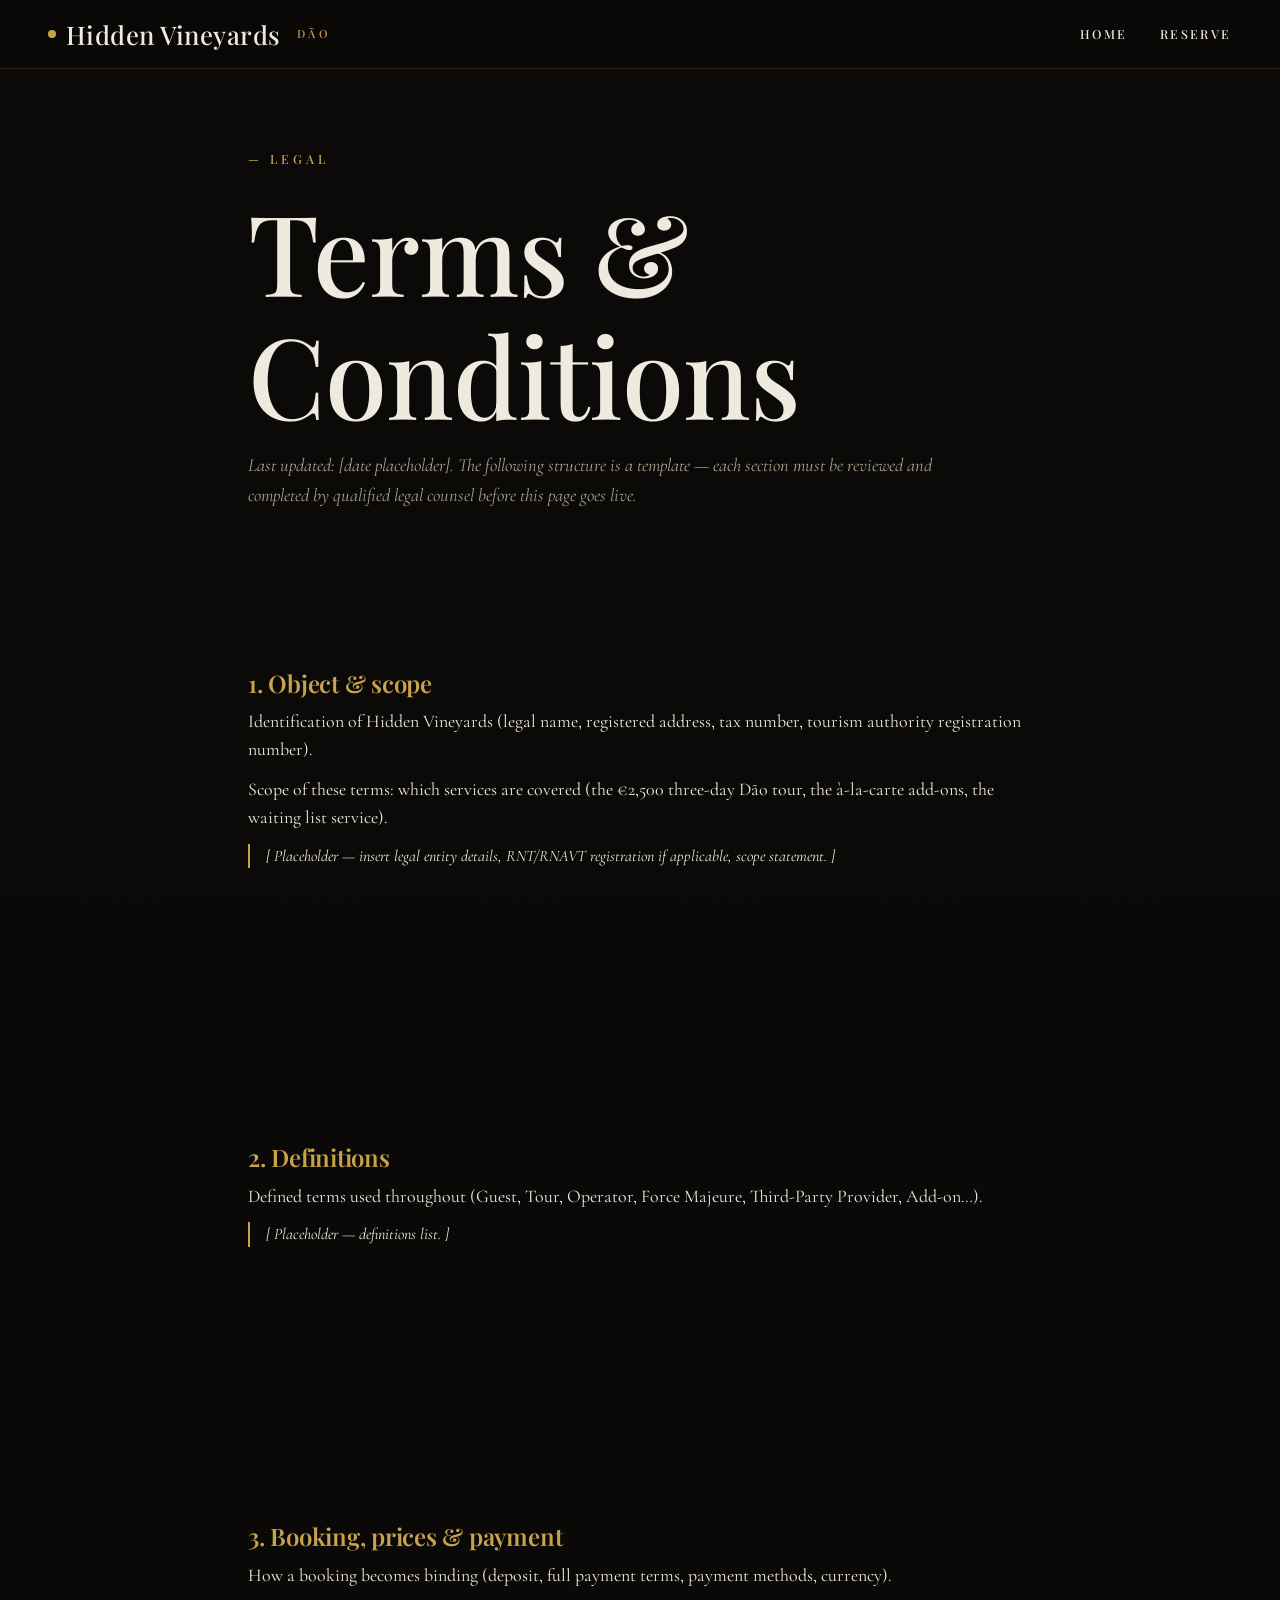
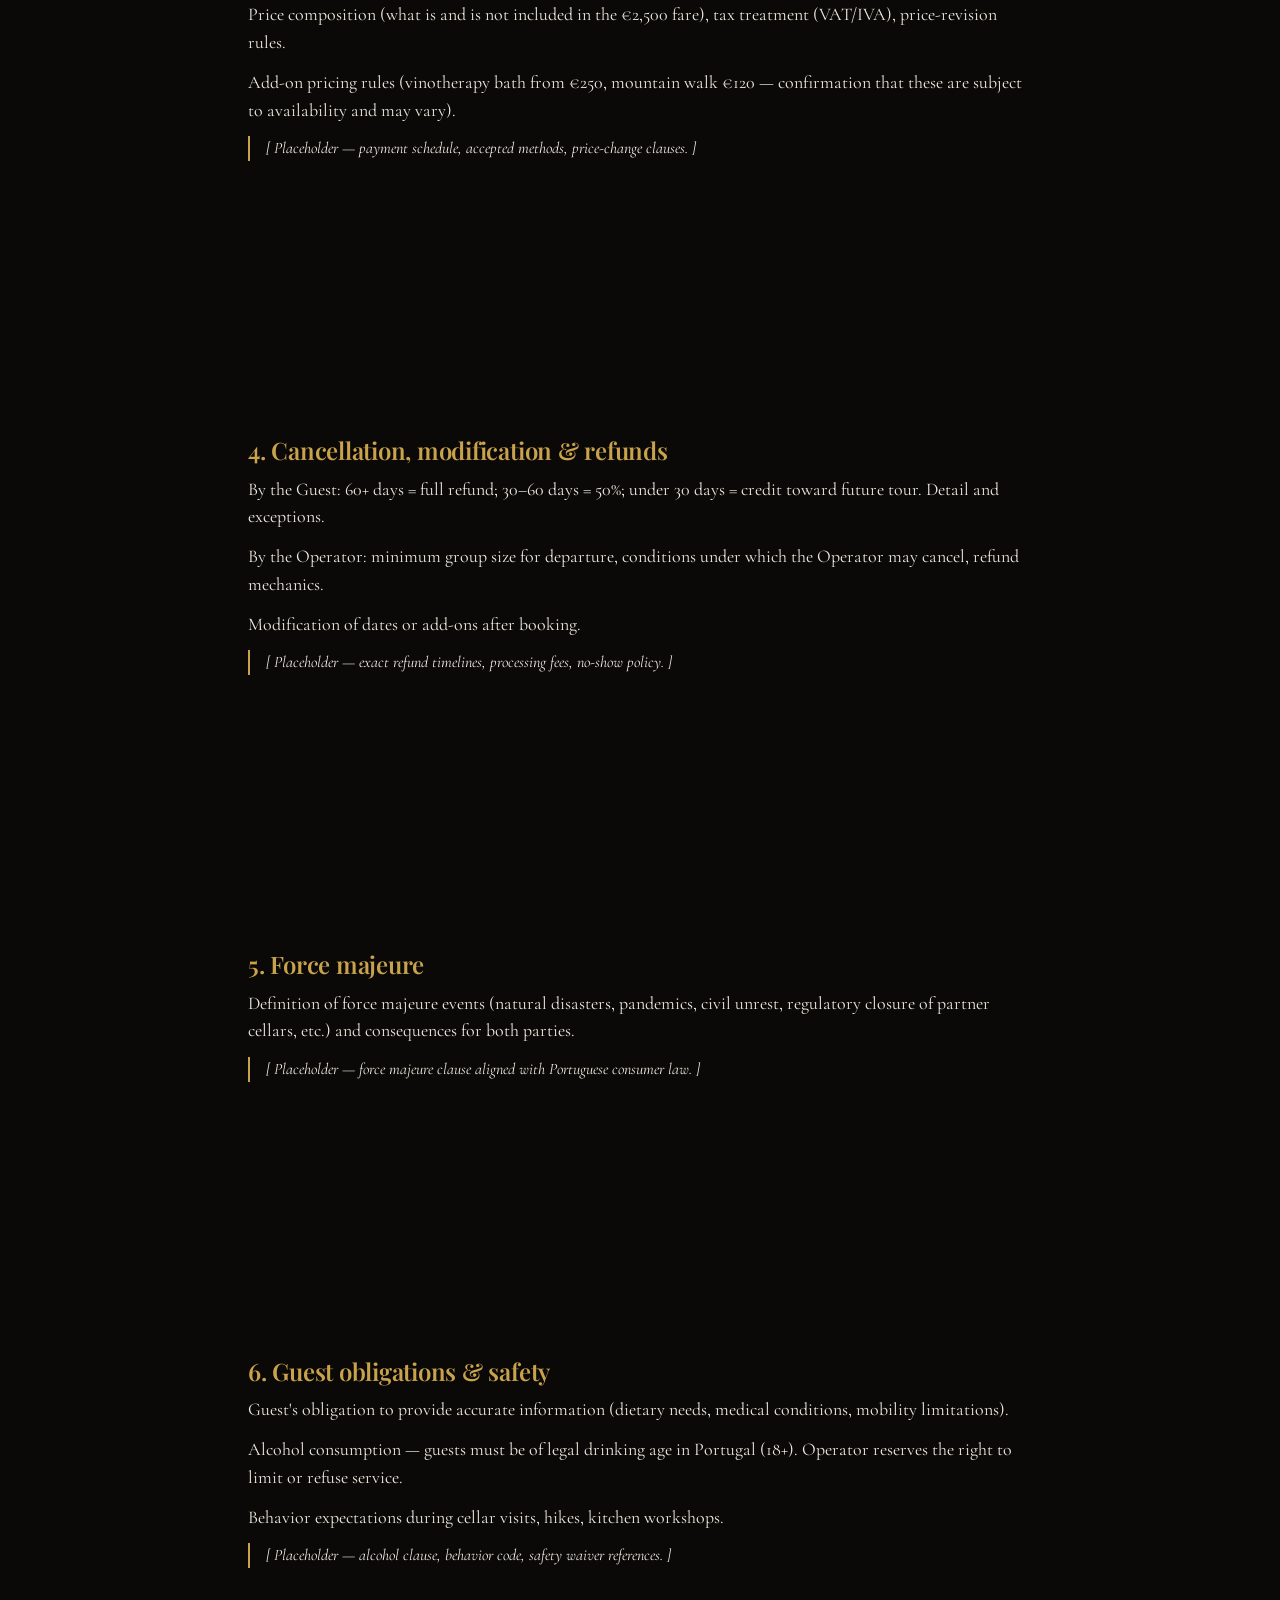
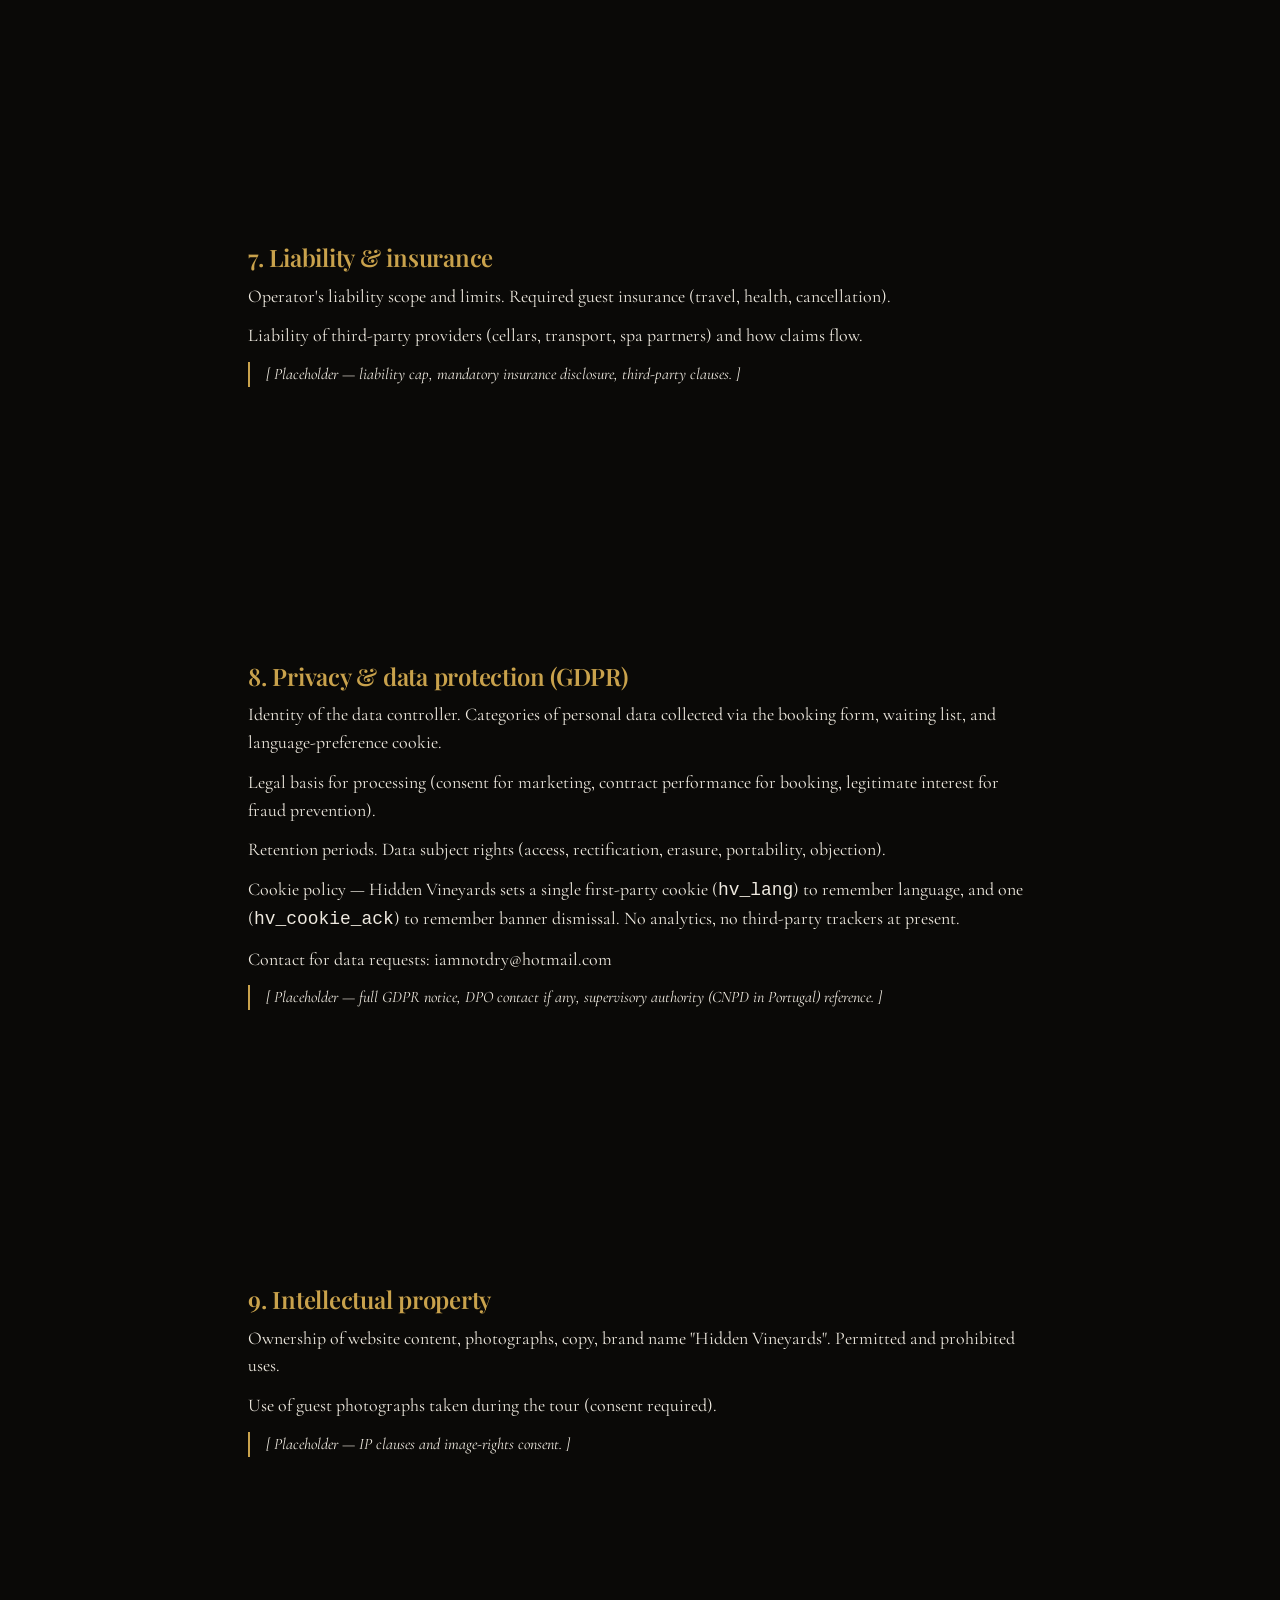
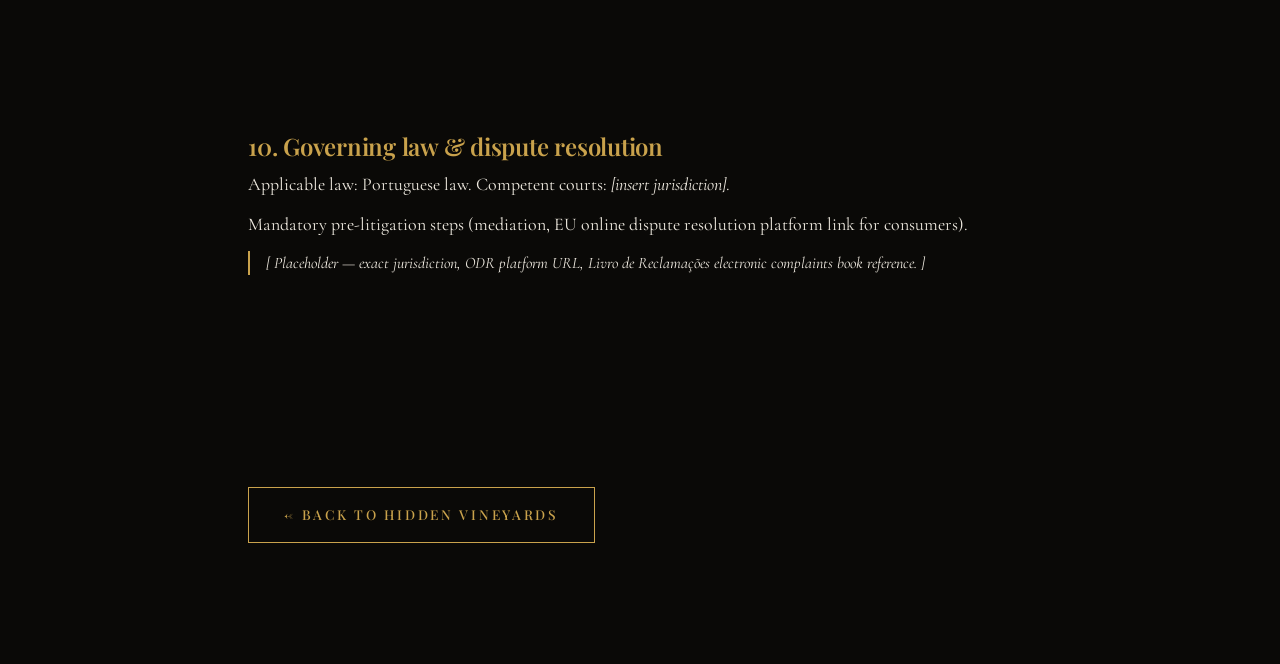
==== commit 1f3345bc: "Update site content" ====
--- a/tnc.html
+++ b/tnc.html
@@ -4,8 +4,8 @@
   <meta charset="UTF-8" />
   <meta name="viewport" content="width=device-width, initial-scale=1.0" />
   <meta name="theme-color" content="#0A0907" />
-  <title>Terms &amp; Conditions — Hidden Vineyard</title>
-  <meta name="description" content="Terms and Conditions for Hidden Vineyard wine tours in the Dão region of Portugal." />
+  <title>Terms &amp; Conditions — Hidden Vineyards</title>
+  <meta name="description" content="Terms and Conditions for Hidden Vineyards wine tours in the Dão region of Portugal." />
   <meta name="robots" content="noindex, follow" />
 
   <link rel="icon" type="image/svg+xml" href="data:image/svg+xml,%3Csvg xmlns='http://www.w3.org/2000/svg' viewBox='0 0 64 64'%3E%3Crect width='64' height='64' fill='%230A0907'/%3E%3Ctext x='32' y='44' font-family='Georgia,serif' font-size='38' font-style='italic' fill='%23C9A24C' text-anchor='middle' font-weight='500'%3EH%3C/text%3E%3Ccircle cx='48' cy='20' r='3' fill='%23C9A24C'/%3E%3C/svg%3E" />
@@ -22,9 +22,9 @@
   <!-- Top bar (simplified for legal page) -->
   <header class="topbar is-scrolled">
     <div class="container topbar__inner">
-      <a href="./index.html" class="brand" aria-label="Hidden Vineyard">
+      <a href="./index.html" class="brand" aria-label="Hidden Vineyards">
         <span class="brand__mark"></span>
-        <span>Hidden Vineyard</span>
+        <span>Hidden Vineyards</span>
         <span class="brand__sub">Dão</span>
       </a>
       <nav class="nav" aria-label="Main navigation">
@@ -49,7 +49,7 @@
       <!-- 1 -->
       <section class="tnc__section">
         <h2>1. Object &amp; scope</h2>
-        <p>Identification of Hidden Vineyard (legal name, registered address, tax number, tourism authority registration number).</p>
+        <p>Identification of Hidden Vineyards (legal name, registered address, tax number, tourism authority registration number).</p>
         <p>Scope of these terms: which services are covered (the €2,500 three-day Dão tour, the à-la-carte add-ons, the waiting list service).</p>
         <p class="tnc__placeholder">[ Placeholder — insert legal entity details, RNT/RNAVT registration if applicable, scope statement. ]</p>
       </section>
@@ -109,7 +109,7 @@
         <p>Identity of the data controller. Categories of personal data collected via the booking form, waiting list, and language-preference cookie.</p>
         <p>Legal basis for processing (consent for marketing, contract performance for booking, legitimate interest for fraud prevention).</p>
         <p>Retention periods. Data subject rights (access, rectification, erasure, portability, objection).</p>
-        <p>Cookie policy — Hidden Vineyard sets a single first-party cookie (<code>hv_lang</code>) to remember language, and one (<code>hv_cookie_ack</code>) to remember banner dismissal. No analytics, no third-party trackers at present.</p>
+        <p>Cookie policy — Hidden Vineyards sets a single first-party cookie (<code>hv_lang</code>) to remember language, and one (<code>hv_cookie_ack</code>) to remember banner dismissal. No analytics, no third-party trackers at present.</p>
         <p>Contact for data requests: <a href="mailto:iamnotdry@hotmail.com">iamnotdry@hotmail.com</a></p>
         <p class="tnc__placeholder">[ Placeholder — full GDPR notice, DPO contact if any, supervisory authority (CNPD in Portugal) reference. ]</p>
       </section>
@@ -117,7 +117,7 @@
       <!-- 9 -->
       <section class="tnc__section">
         <h2>9. Intellectual property</h2>
-        <p>Ownership of website content, photographs, copy, brand name "Hidden Vineyard". Permitted and prohibited uses.</p>
+        <p>Ownership of website content, photographs, copy, brand name "Hidden Vineyards". Permitted and prohibited uses.</p>
         <p>Use of guest photographs taken during the tour (consent required).</p>
         <p class="tnc__placeholder">[ Placeholder — IP clauses and image-rights consent. ]</p>
       </section>
@@ -130,7 +130,7 @@
         <p class="tnc__placeholder">[ Placeholder — exact jurisdiction, ODR platform URL, Livro de Reclamações electronic complaints book reference. ]</p>
       </section>
 
-      <a href="./index.html" class="btn tnc__back">← Back to Hidden Vineyard</a>
+      <a href="./index.html" class="btn tnc__back">← Back to Hidden Vineyards</a>
     </div>
   </main>
 
